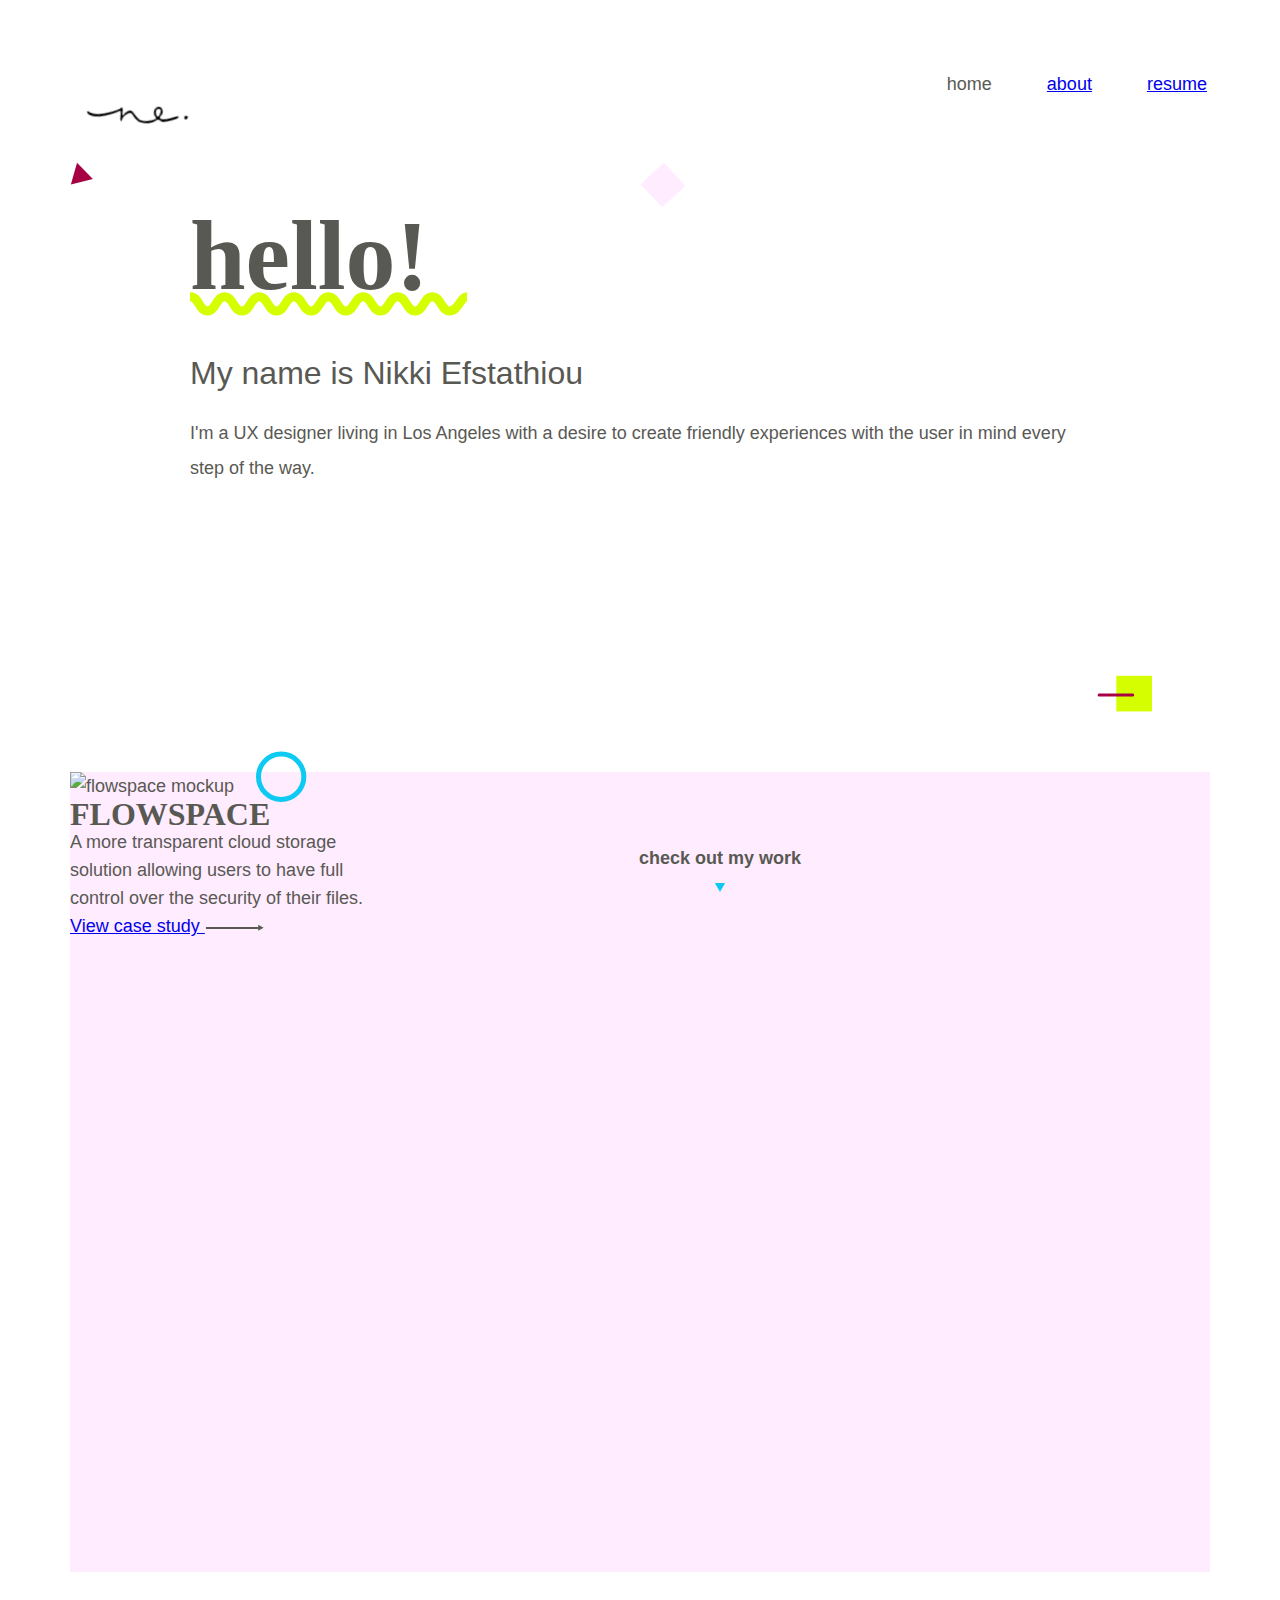
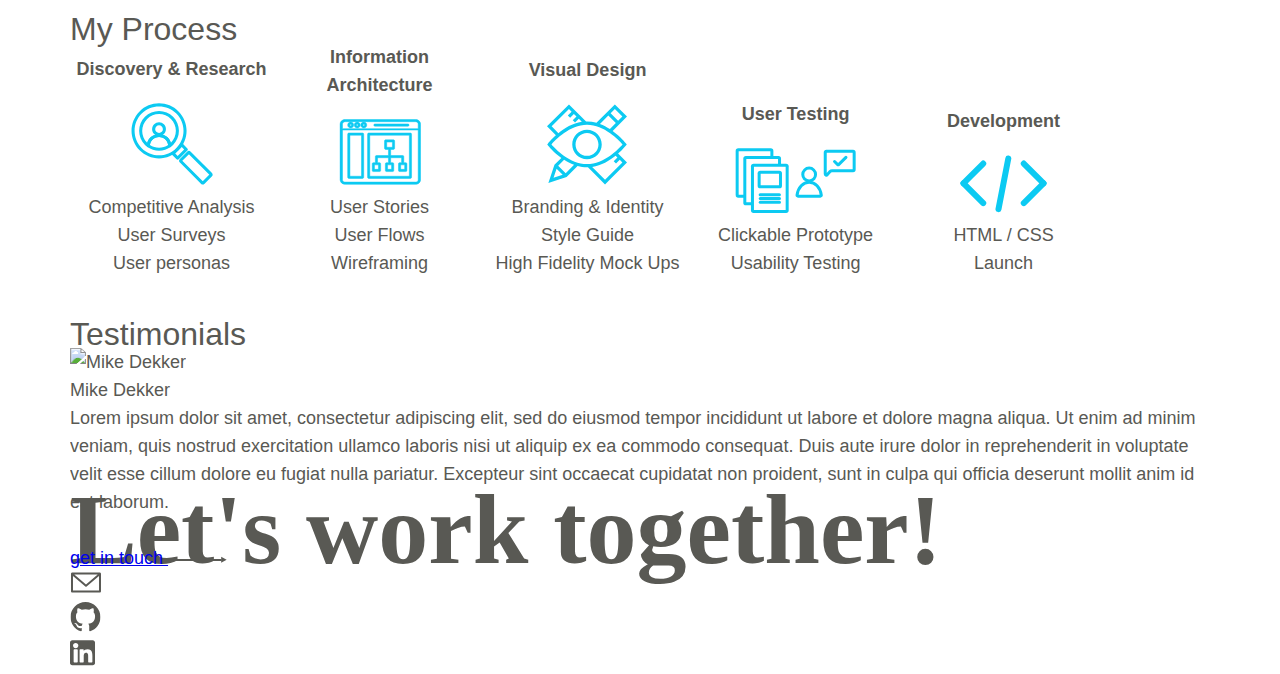
==== index.html @ c28fc0b6 "CSS 1" ====
<!DOCTYPE html>
<html lang="en">
  <head>
    <title>Nikki Efstathiou | Portfolio</title>
    <link rel="stylesheet" href="../CSS/reset.css">
    <link rel="stylesheet" href="../CSS/style.css">
  </head>
  <body>
    <!-- hero unit -->
    <div class="wrapper">
      <section class="hero">
        <header class="header">
          <a href="index.html" class="logo">
            <img src="../images/logosignature.svg" alt="logo">
          </a>
          <div class="container">
            <div class="navigation">
              <nav>
                <div class="nav-wrapper">
                  <ul>
                    <li><a href="index.html"></a><span class="buttonhighlight">home</span></li>
                    <li><a href="about.html">about</a></li>
                    <li><a href="resume.pdf">resume</a></li>
                    <li><a href="contact.html">contact</a></li>
                  </ul>
                </div>
              </nav>
            </div>
          </div>
          </header>
      <div class="circle">
          <img src="../images/circleshape.svg" alt="circle">
      </div>
          <div class="triangle">
            <img src="../images/triangleshape.svg" alt="triangle">
          </div>
          <div class="square">
            <img src="../images/squareline.svg" alt="square">
          </div>
          <div class="diamond">
            <img src="../images/diamond.svg" alt="diamond">
          </div>
      <div class="herotext">
        <h1>hello!</h1>
        <img class="squiggle" src="../images/squiggle.svg" alt="squiggle">
        <h2 class="name">My name is Nikki Efstathiou</h2>
        <p class="abouttext">I'm a UX designer living in Los Angeles with a desire to create friendly experiences with the user in mind every step of the way.</p>
      </div>
      <div class="downarrow">
        <p class="featuredworktext">check out my work</p>
      <img src="../images/bluearrow.svg" alt="downarrow">
    </div>
  </section>
  <!--Project 1-->
  <section class="flowspaceproject">
    <div class="flowspacemockup">
    <img src="../images/flowspacemockup.svg" alt="flowspace mockup">
  </div>
  <div class="projecttext">
  <h3>FLOWSPACE</h3>
  <div class="projectcontent">
    <p>A more transparent cloud storage solution allowing users to have full control over the security of their files.</p>
  </div>
    <div class="button">
    <a href="project1.html">View case study
      <img src="../images/sidearrow.svg" alt="buttonarrow">
    </a>
  </div>
</div>
</section>
<!--Process-->
<section id="process">
  <h2>My Process</h2>
  <div class="skill">
    <h4>Discovery & Research</h4>
    <img src="../images/research.svg" alt="Discovery & Research">
    <ul>
      <li>Competitive Analysis</li>
      <li>User Surveys</li>
      <li>User personas</li>
    </ul>
  </div>

  <div class="skill">
    <h4>Information Architecture</h4>
    <img src="../images/IA.svg" alt="Information Architecture">
    <ul>
      <li>User Stories</li>
      <li>User Flows</li>
      <li>Wireframing</li>
    </ul>
  </div>

  <div class="skill">
    <h4>Visual Design</h4>
    <img src="../images/visualdesign.svg" alt="Visual Design">
    <ul>
      <li>Branding & Identity</li>
      <li>Style Guide</li>
      <li>High Fidelity Mock Ups</li>
    </ul>
  </div>

  <div class="skill">
    <h4>User Testing</h4>
    <img src="../images/testing.svg" alt="User testing">
    <ul>
      <li>Clickable Prototype</li>
      <li>Usability Testing</li>
    </ul>
  </div>

  <div class="skill">
    <h4>Development</h4>
    <img src="../images/development.svg" alt="Development">
    <ul>
      <li>HTML / CSS</li>
      <li>Launch</li>
    </ul>
  </div>
</section>
<!--Testimonials-->
<section class="testimonials">
  <h2>Testimonials</h2>
  <div>
    <img src="../images/fillerphoto.svg" alt="Mike Dekker">
    <p class="testimonialname">Mike Dekker</p>
  </div>
  <p>Lorem ipsum dolor sit amet, consectetur adipiscing elit, sed do eiusmod tempor incididunt ut labore et dolore magna aliqua. Ut enim ad minim veniam, quis nostrud exercitation ullamco laboris nisi ut aliquip ex ea commodo consequat. Duis aute irure dolor in reprehenderit in voluptate velit esse cillum dolore eu fugiat nulla pariatur. Excepteur sint occaecat cupidatat non proident, sunt in culpa qui officia deserunt mollit anim id est laborum.<p>
  </section>


<!--Footer-->
<footer>
  <h1>Let's work together!</h1>
  <div class="contactbutton">
  <a href="contact.html">get in touch
    <img src="../images/sidearrow.svg" alt="buttonarrow">
  </a>
</div>
      <ul>
        <li> <a href="mailto:naefstathiou@gmail.com"><img src="../images/mail.svg" alt="email"></a></li>
        <li> <a href="https://github.com/nikkefstath"><img src="../images/github.svg" alt="github"></a></li>
        <li> <a href="www.linkedin.com/in/nikkiefstathiou"><img src="../images/linkedin.svg" alt=linkedin></a></li>
      </ul>
</footer>
</div>
  </body>
</html>
---- CSS/style.css ----
html, body { height: 100%; }
body {
  overflow-x:hidden;

}

body{
  font-family: 'roboto', Arial, Helvetica, sans-serif;
  font-size: 18px;
  color: #595954;
  line-height: 28px;
}

.wrapper{
  margin: 70px;
  overflow-x:hidden
}

.container {
  display: inline-block;
  float: right;
}

.circle {
   left: 20%;
   bottom: 10%;
   position: absolute;
 }

.triangle {
   position: absolute;
}

.square {
   position: absolute;
   right: 10%;
   bottom: 20%;
}

.diamond {
   position: absolute;
   left: 50%;
}

.navigation {
  float: right;
  padding-right: 50px;
}

.nav-wrapper ul li {
  display: inline-block;
  padding-left: 50px;
}

.hero {
  display: inline-block;
}

.hero {
  width: 1300px;
  height: 702.29px;
}

.squiggle {
  display: block;
  padding-top: 22px;

}
h1 {
  font-family: Raleway;
  font-size: 100px;
  font-weight: bolder;
}

h2, .name {
  padding-top: 43px;
  font-size: 32px;
  font-weight: 500px;
  text-align:left;
}

.herotext {
  position: absolute;
  margin-left: 120px;
  margin-top: 80px;
  margin-right: 290px;
  margin-bottom: 134px;
}

.abouttext {
  position: absolute;
  width: 900px;
  padding-top: 29px;
  line-height: 194%;
}

.featuredworktext, .downarrow {
  text-align: center;
  font-weight: bold;
}

.downarrow {
  position: absolute;
  bottom: 0%;
  width: 1300px;
}
/** Project 1 **/

.flowspaceproject {
  background-color: #FFECFF;
  width: 1320px;
  height: 800px;
  display: inline-block;
}

.flowspacemockup img {
  width: 725px;
}

h3 {
    font-family: raleway;
    font-weight: bold;
    font-size: 32px;
}

.projecttext {
  width: 315px;
  position: absolute;
}

/** PROCESS **/

#process .skill {
    text-align: center;
    width: 203px;
    display: inline-block;
}


h4 {
    font-size: 18px;
    font-weight: bold;
    padding-bottom: 20px;
}
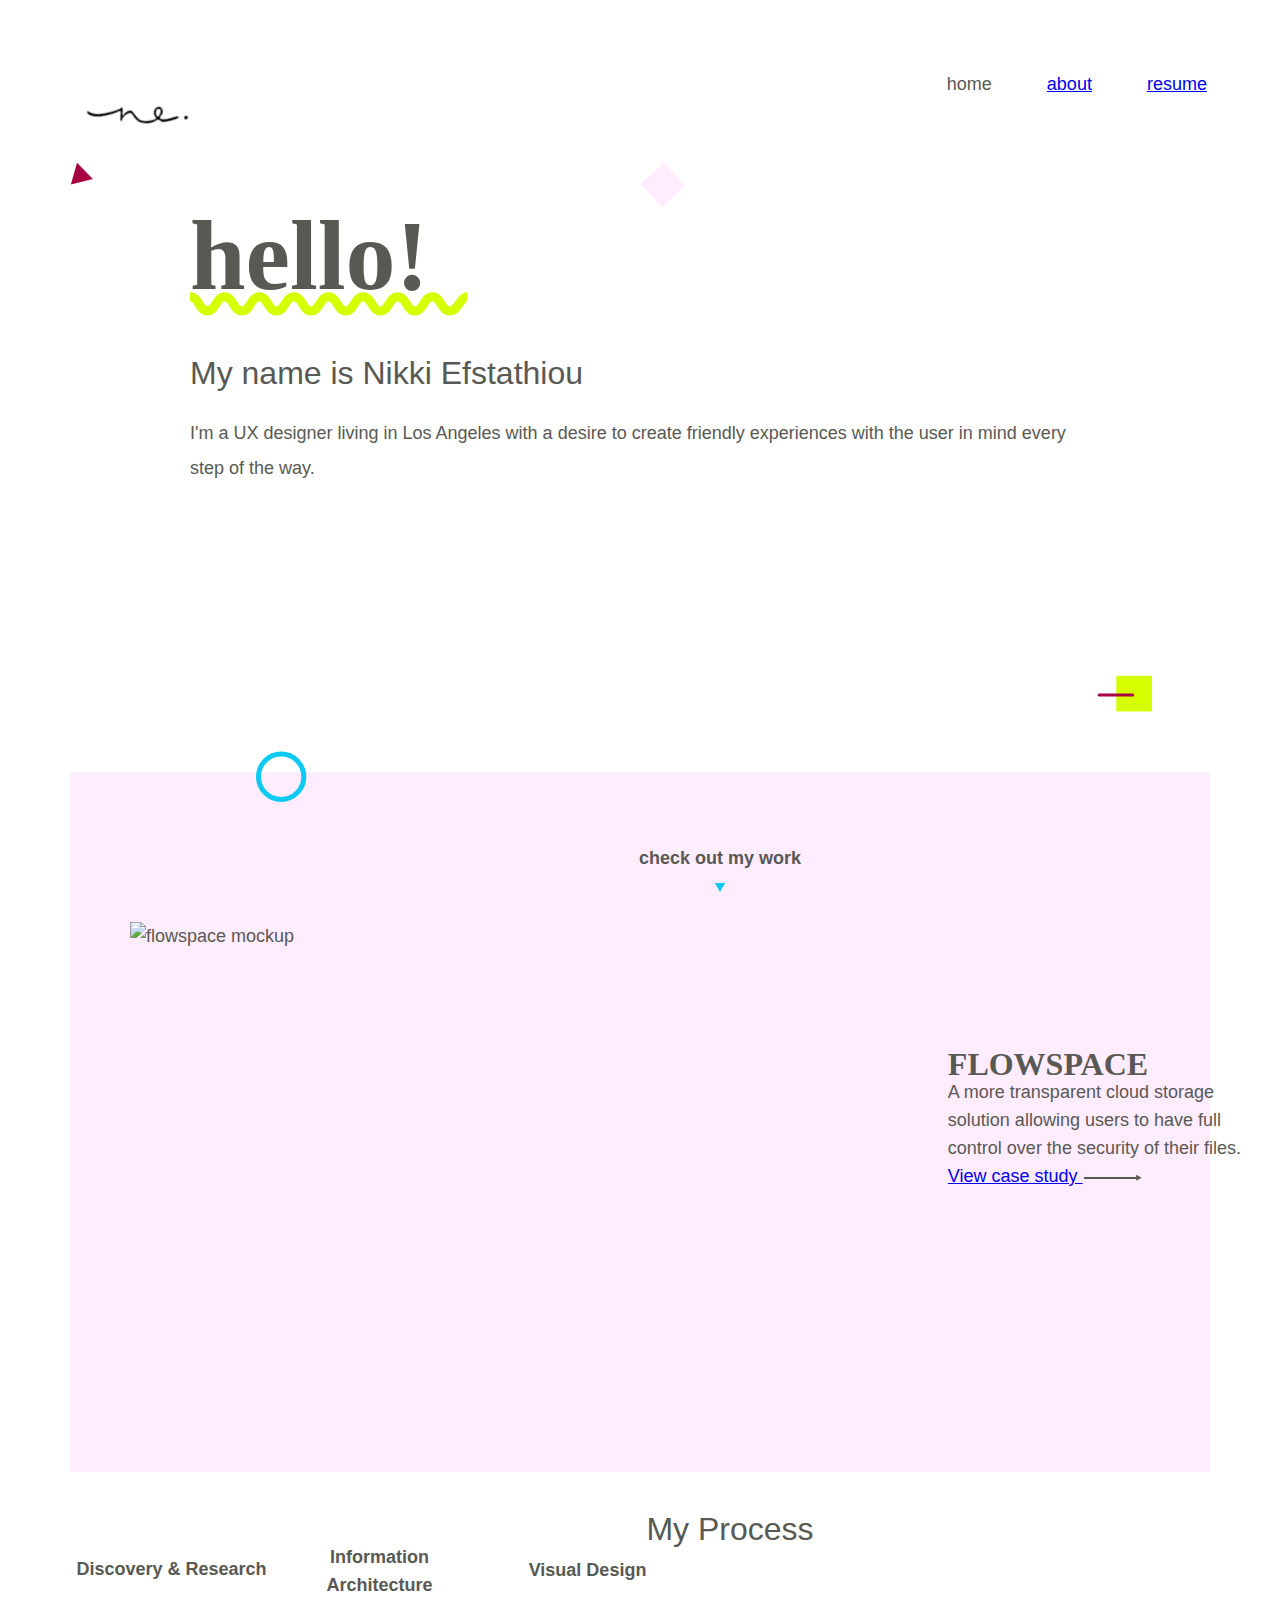
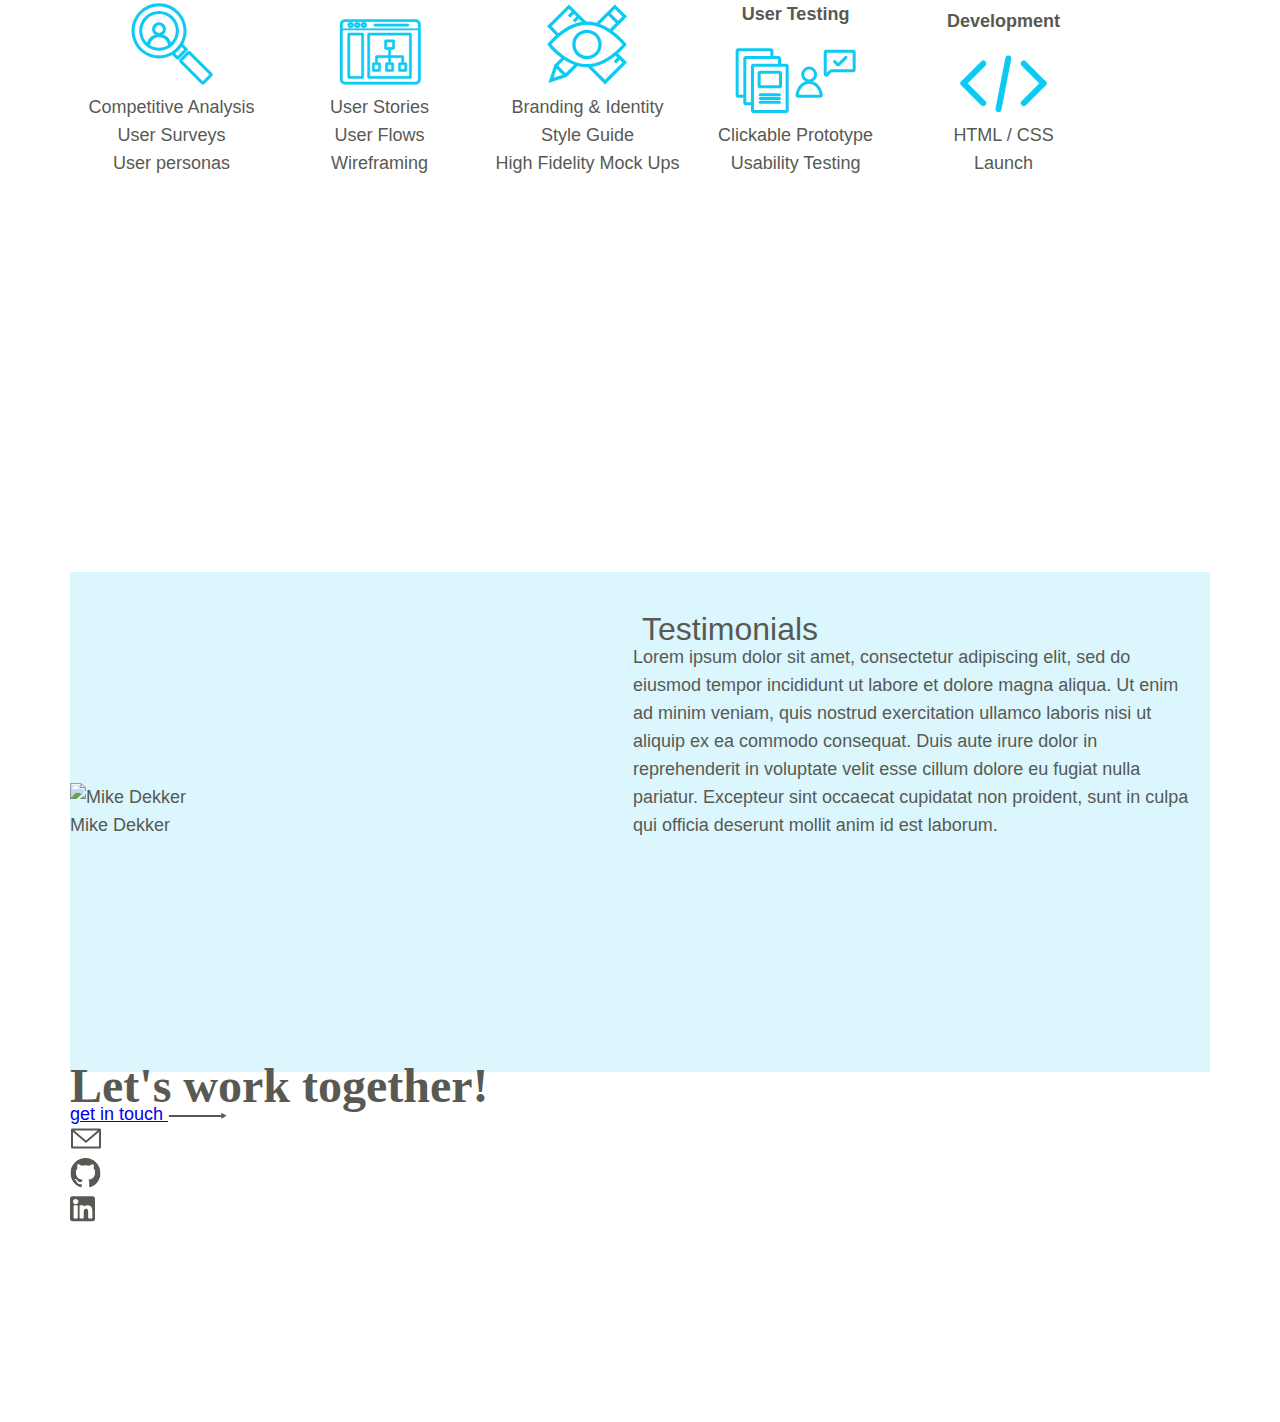
==== commit 4a74366f: "updated CSS" ====
--- a/index.html
+++ b/index.html
@@ -73,7 +73,9 @@
   <h2>My Process</h2>
   <div class="skill">
     <h4>Discovery & Research</h4>
+    <div class="image">
     <img src="../images/research.svg" alt="Discovery & Research">
+  </div>
     <ul>
       <li>Competitive Analysis</li>
       <li>User Surveys</li>
@@ -83,7 +85,9 @@
 
   <div class="skill">
     <h4>Information Architecture</h4>
+    <div class="image">
     <img src="../images/IA.svg" alt="Information Architecture">
+  </div>
     <ul>
       <li>User Stories</li>
       <li>User Flows</li>
@@ -93,7 +97,9 @@
 
   <div class="skill">
     <h4>Visual Design</h4>
-    <img src="../images/visualdesign.svg" alt="Visual Design">
+      <div class="image">
+        <img src="../images/visualdesign.svg" alt="Visual Design">
+      </div>
     <ul>
       <li>Branding & Identity</li>
       <li>Style Guide</li>
@@ -103,7 +109,9 @@
 
   <div class="skill">
     <h4>User Testing</h4>
+    <div class="image">
     <img src="../images/testing.svg" alt="User testing">
+  </div>
     <ul>
       <li>Clickable Prototype</li>
       <li>Usability Testing</li>
@@ -112,7 +120,9 @@
 
   <div class="skill">
     <h4>Development</h4>
+    <div class="image">
     <img src="../images/development.svg" alt="Development">
+  </div>
     <ul>
       <li>HTML / CSS</li>
       <li>Launch</li>
@@ -122,7 +132,7 @@
 <!--Testimonials-->
 <section class="testimonials">
   <h2>Testimonials</h2>
-  <div>
+  <div class= "phototestimonial">
     <img src="../images/fillerphoto.svg" alt="Mike Dekker">
     <p class="testimonialname">Mike Dekker</p>
   </div>
@@ -132,7 +142,7 @@
 
 <!--Footer-->
 <footer>
-  <h1>Let's work together!</h1>
+  <h1 class="footertext">Let's work together!</h1>
   <div class="contactbutton">
   <a href="contact.html">get in touch
     <img src="../images/sidearrow.svg" alt="buttonarrow">
--- a/CSS/style.css
+++ b/CSS/style.css
@@ -80,6 +80,10 @@
   text-align:left;
 }
 
+h2 {
+  text-align: center;
+}
+
 .herotext {
   position: absolute;
   margin-left: 120px;
@@ -110,13 +114,30 @@
 .flowspaceproject {
   background-color: #FFECFF;
   width: 1320px;
-  height: 800px;
+  height: 700px;
+}
+
+.flowspacemockup {
   display: inline-block;
 }
 
 .flowspacemockup img {
   width: 725px;
-}
+  padding-top: 150px;
+  padding-left: 60px;
+  display: inline-block;
+}
+
+.projecttext {
+  display: inline-block;
+  width: 315px;
+  position: absolute;
+  height: 194.06px;
+  left: 947.83px;
+  top: 1050.02px;
+
+}
+
 
 h3 {
     font-family: raleway;
@@ -124,22 +145,67 @@
     font-size: 32px;
 }
 
-.projecttext {
-  width: 315px;
-  position: absolute;
-}
 
 /** PROCESS **/
+
+#process {
+  width: 1320px;
+  height: 700px;
+}
 
 #process .skill {
     text-align: center;
-    width: 203px;
-    display: inline-block;
-}
-
-
-h4 {
+
+}
+
+.skill {
+  position: relative;
+  width: 203px;
+  height: 246.76px;
+  display: inline-block;
+}
+
+img .skill {
+  display: inline-block;
+}
+
+.skill h4 {
     font-size: 18px;
     font-weight: bold;
     padding-bottom: 20px;
 }
+
+.image {
+  align-content: center;
+}
+
+/** TESTIMONIALS **/
+
+.testimonials {
+  background-color: rgba(12, 202, 242, 0.15);
+  width: 1320px;
+  height: 500px;
+  display: inline-block;
+}
+
+.testimonials img {
+   display: block;
+}
+
+.phototestimonial {
+  display: inline-block;
+}
+
+ .testimonials p {
+  width: 558px;
+  display: inline-block;
+}
+
+/** Footer **/
+footer {
+  height: 350px;
+}
+
+.footertext {
+  font-size: 48px;
+}
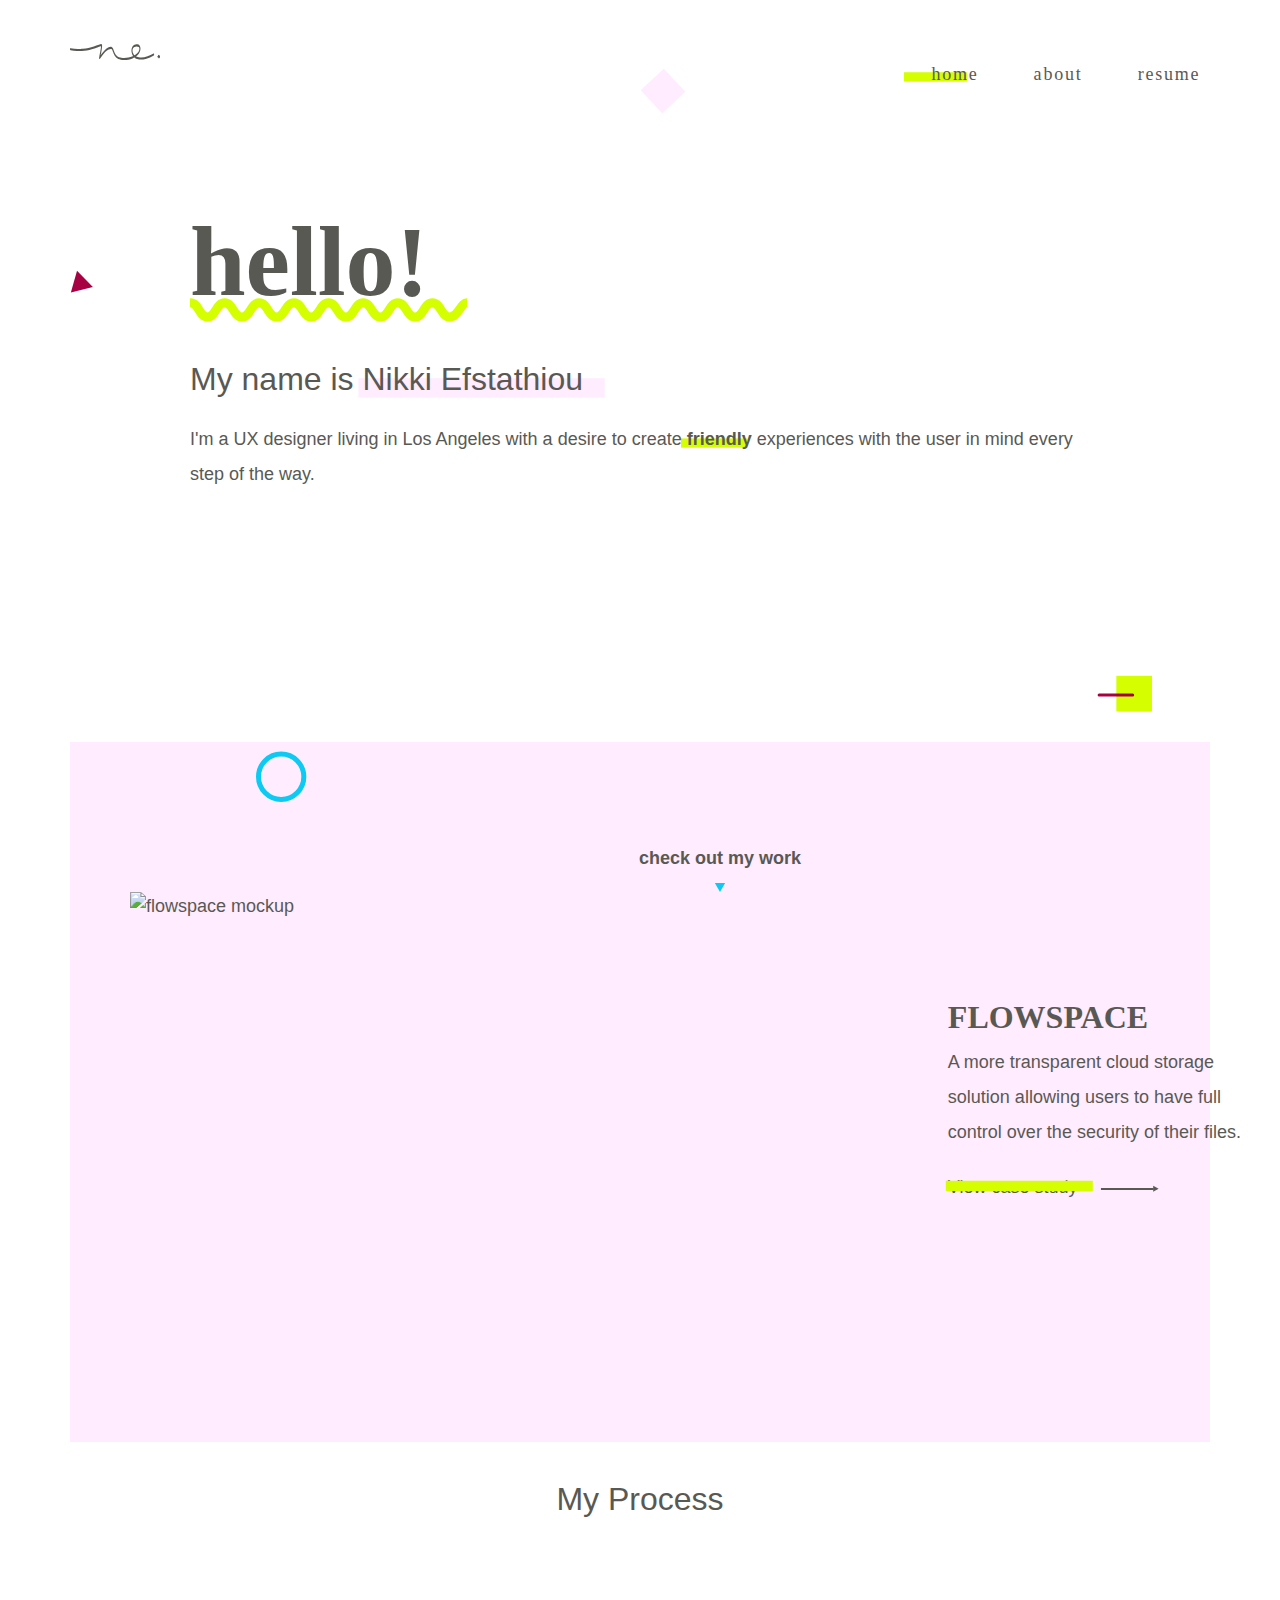
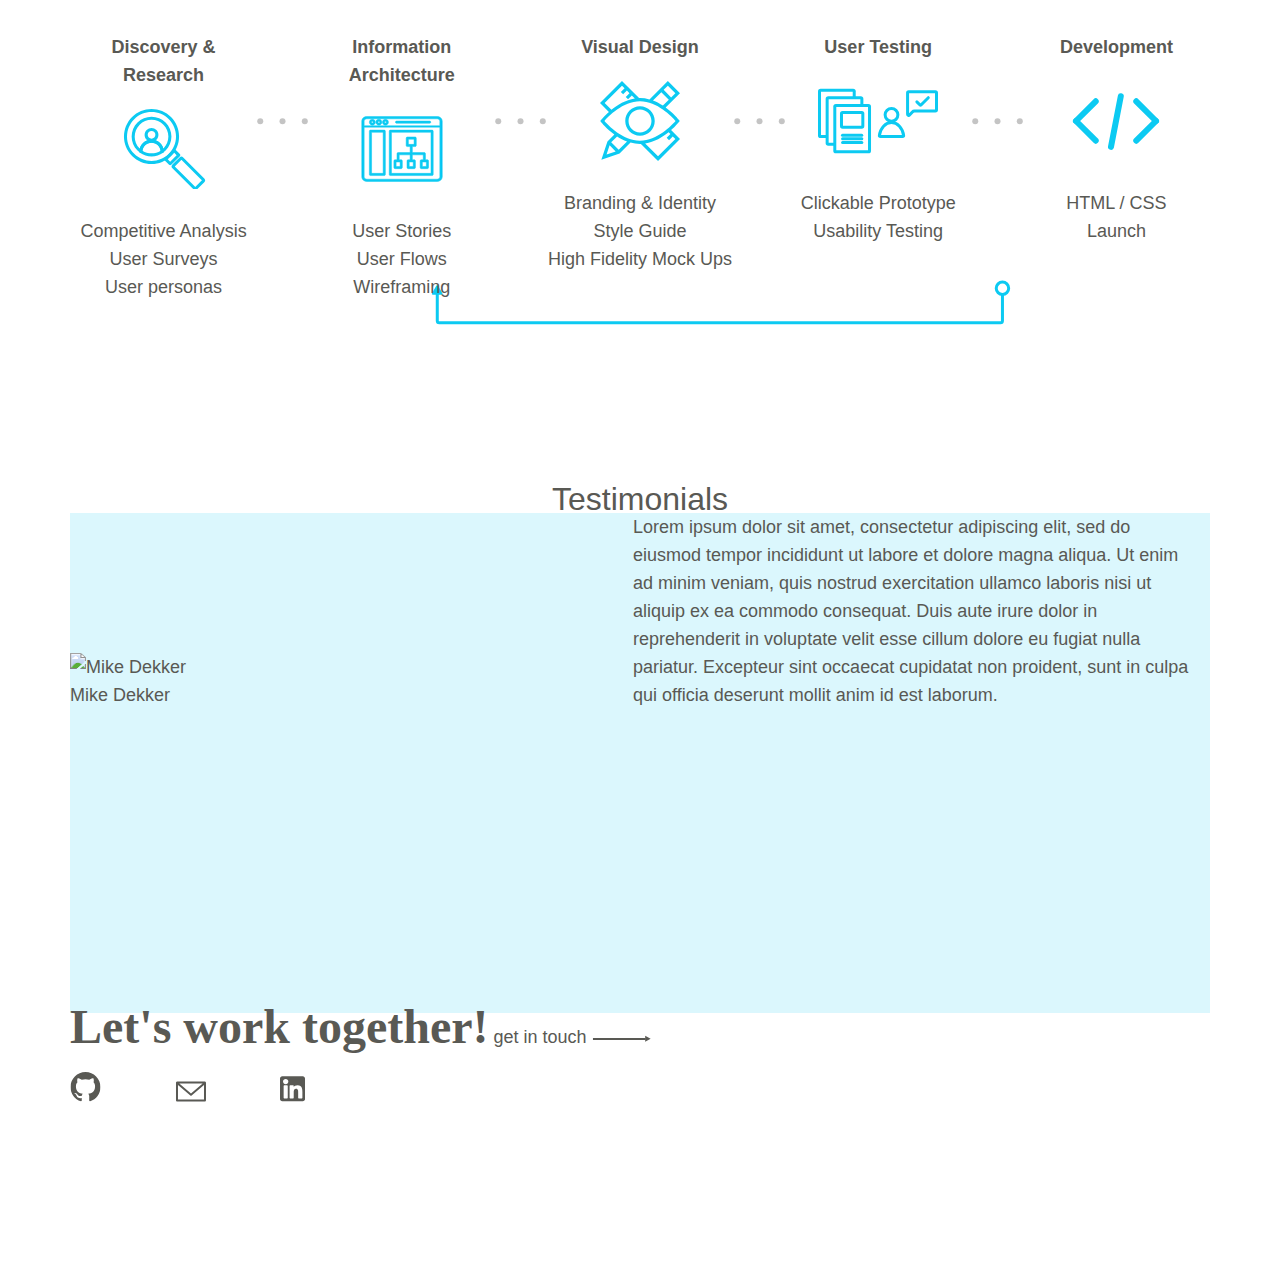
==== commit d6ff34b6: "css update" ====
--- a/index.html
+++ b/index.html
@@ -18,7 +18,7 @@
               <nav>
                 <div class="nav-wrapper">
                   <ul>
-                    <li><a href="index.html"></a><span class="buttonhighlight">home</span></li>
+                    <li><a href="index.html"></a><img class="homehighlight" src="../images/homegreen.svg">home</li>
                     <li><a href="about.html">about</a></li>
                     <li><a href="resume.pdf">resume</a></li>
                     <li><a href="contact.html">contact</a></li>
@@ -43,8 +43,12 @@
       <div class="herotext">
         <h1>hello!</h1>
         <img class="squiggle" src="../images/squiggle.svg" alt="squiggle">
-        <h2 class="name">My name is Nikki Efstathiou</h2>
-        <p class="abouttext">I'm a UX designer living in Los Angeles with a desire to create friendly experiences with the user in mind every step of the way.</p>
+        <h2 class="name">My name is Nikki Efstathiou
+          <img class="nikkihighlight" src="../images/nikkihighlight.svg">
+        </h2>
+        <p class="abouttext">I'm a UX designer living in Los Angeles with a desire to create <span class="friendly">friendly</span> experiences with the user in mind every step of the way.
+          <img class="friendlyhighlight" src="../images/friendlyhighlight.svg">
+        </p>
       </div>
       <div class="downarrow">
         <p class="featuredworktext">check out my work</p>
@@ -63,14 +67,18 @@
   </div>
     <div class="button">
     <a href="project1.html">View case study
+      <img class="buttonhighlight" src="../images/buttonhighlight.svg">
+    <div class="buttonarrow">
       <img src="../images/sidearrow.svg" alt="buttonarrow">
     </a>
+  </div>
   </div>
 </div>
 </section>
 <!--Process-->
 <section id="process">
   <h2>My Process</h2>
+  <div class="processcontainer">
   <div class="skill">
     <h4>Discovery & Research</h4>
     <div class="image">
@@ -82,7 +90,7 @@
       <li>User personas</li>
     </ul>
   </div>
-
+ <img class ="dots" src="../images/dots.svg">
   <div class="skill">
     <h4>Information Architecture</h4>
     <div class="image">
@@ -94,7 +102,7 @@
       <li>Wireframing</li>
     </ul>
   </div>
-
+ <img class ="dots" src="../images/dots.svg">
   <div class="skill">
     <h4>Visual Design</h4>
       <div class="image">
@@ -106,7 +114,7 @@
       <li>High Fidelity Mock Ups</li>
     </ul>
   </div>
-
+ <img class= "dots" src="../images/dots.svg">
   <div class="skill">
     <h4>User Testing</h4>
     <div class="image">
@@ -117,7 +125,7 @@
       <li>Usability Testing</li>
     </ul>
   </div>
-
+ <img class ="dots" src="../images/dots.svg">
   <div class="skill">
     <h4>Development</h4>
     <div class="image">
@@ -128,10 +136,12 @@
       <li>Launch</li>
     </ul>
   </div>
+</div>
+  <img class="processarrow" src="../images/processarrow.svg">
 </section>
 <!--Testimonials-->
+  <h2>Testimonials</h2>
 <section class="testimonials">
-  <h2>Testimonials</h2>
   <div class= "phototestimonial">
     <img src="../images/fillerphoto.svg" alt="Mike Dekker">
     <p class="testimonialname">Mike Dekker</p>
@@ -142,17 +152,21 @@
 
 <!--Footer-->
 <footer>
+  <div class="contacttext">
   <h1 class="footertext">Let's work together!</h1>
   <div class="contactbutton">
   <a href="contact.html">get in touch
     <img src="../images/sidearrow.svg" alt="buttonarrow">
   </a>
 </div>
+</div>
+<div class="contacticons">
       <ul>
+        <li> <a href="https://github.com/nikkefstath"><img src="../images/github.svg" alt="github"></a></li>
         <li> <a href="mailto:naefstathiou@gmail.com"><img src="../images/mail.svg" alt="email"></a></li>
-        <li> <a href="https://github.com/nikkefstath"><img src="../images/github.svg" alt="github"></a></li>
         <li> <a href="www.linkedin.com/in/nikkiefstathiou"><img src="../images/linkedin.svg" alt=linkedin></a></li>
       </ul>
+    </div>
 </footer>
 </div>
   </body>
--- a/CSS/style.css
+++ b/CSS/style.css
@@ -13,8 +13,34 @@
 }
 
 .wrapper{
-  margin: 70px;
-  overflow-x:hidden
+  margin-left: 70px;
+  margin-right: 70px;
+  margin-top: 40px;
+  overflow-x:hidden;
+}
+
+
+.homehighlight {
+  z-index: -1;
+  position: absolute;
+  left: 904px;
+  top: 72px;
+
+}
+
+nav ul li a {
+  text-decoration: none;
+  color: #595954;
+}
+
+.nav-wrapper ul li {
+  font-size: 18px;
+  letter-spacing: 10%;
+  font-family: Roboto;
+  font-style: normal;
+  font-weight: 400;
+  letter-spacing: 0.1em;
+  text-decoration: none;
 }
 
 .container {
@@ -30,6 +56,7 @@
 
 .triangle {
    position: absolute;
+   top: 30%;
 }
 
 .square {
@@ -55,18 +82,16 @@
 
 .hero {
   display: inline-block;
-}
-
-.hero {
   width: 1300px;
   height: 702.29px;
 }
+
 
 .squiggle {
   display: block;
   padding-top: 22px;
-
-}
+}
+
 h1 {
   font-family: Raleway;
   font-size: 100px;
@@ -84,10 +109,18 @@
   text-align: center;
 }
 
+h2 .nikkihighlight {
+  z-index: -1;
+  position: absolute;
+  left: 168px;
+  top: 130px;
+
+}
+
 .herotext {
   position: absolute;
   margin-left: 120px;
-  margin-top: 80px;
+  margin-top: 180px;
   margin-right: 290px;
   margin-bottom: 134px;
 }
@@ -97,6 +130,17 @@
   width: 900px;
   padding-top: 29px;
   line-height: 194%;
+}
+
+.friendly {
+  font-weight: bold;
+}
+
+.friendlyhighlight {
+  z-index: -1;
+  position: absolute;
+  left: 491px;
+  top: 45px;
 }
 
 .featuredworktext, .downarrow {
@@ -134,35 +178,63 @@
   position: absolute;
   height: 194.06px;
   left: 947.83px;
-  top: 1050.02px;
-
+  top: 1000.02px;
+  line-height: 194%;
 }
 
 
 h3 {
+    padding-bottom: 10px;
     font-family: raleway;
     font-weight: bold;
     font-size: 32px;
 }
 
+ a, .button {
+  color: #595954;
+  padding-top: 20px;
+  text-decoration: none;
+}
+
+.button {
+  z-index: 2;
+}
+
+.buttonarrow {
+  display: inline;
+  position: relative;
+  padding: 17px;
+}
+
+.buttonhighlight {
+  z-index: 0;
+  position: absolute;
+  right: 54%;
+  top: 93%;
+
+}
 
 /** PROCESS **/
 
 #process {
-  width: 1320px;
-  height: 700px;
+  width: 100%;
+  height: 600px;
 }
 
 #process .skill {
+    padding-top: 120px;
     text-align: center;
-
+}
+
+.processcontainer {
+  display: flex;
 }
 
 .skill {
   position: relative;
   width: 203px;
   height: 246.76px;
-  display: inline-block;
+  flex: 1;
 }
 
 img .skill {
@@ -179,6 +251,20 @@
   align-content: center;
 }
 
+ul  {
+  padding-top: 20px;
+  display: inline-block;
+}
+
+.dots {
+  display: inline-block;
+  padding-top: 50px;
+}
+
+.processarrow {
+  padding-left: 360px;
+}
+
 /** TESTIMONIALS **/
 
 .testimonials {
@@ -203,9 +289,29 @@
 
 /** Footer **/
 footer {
-  height: 350px;
+  height: 250px;
+  display: inline-block;
 }
 
 .footertext {
   font-size: 48px;
 }
+
+.contactbuttons, ul {
+  margin: auto;
+}
+
+.footertext {
+  display: inline-block;
+}
+
+
+.contactbutton {
+  display: inline-block;
+}
+
+footer li {
+    display: inline-block;
+    width: 100px;
+    margin: auto;
+}
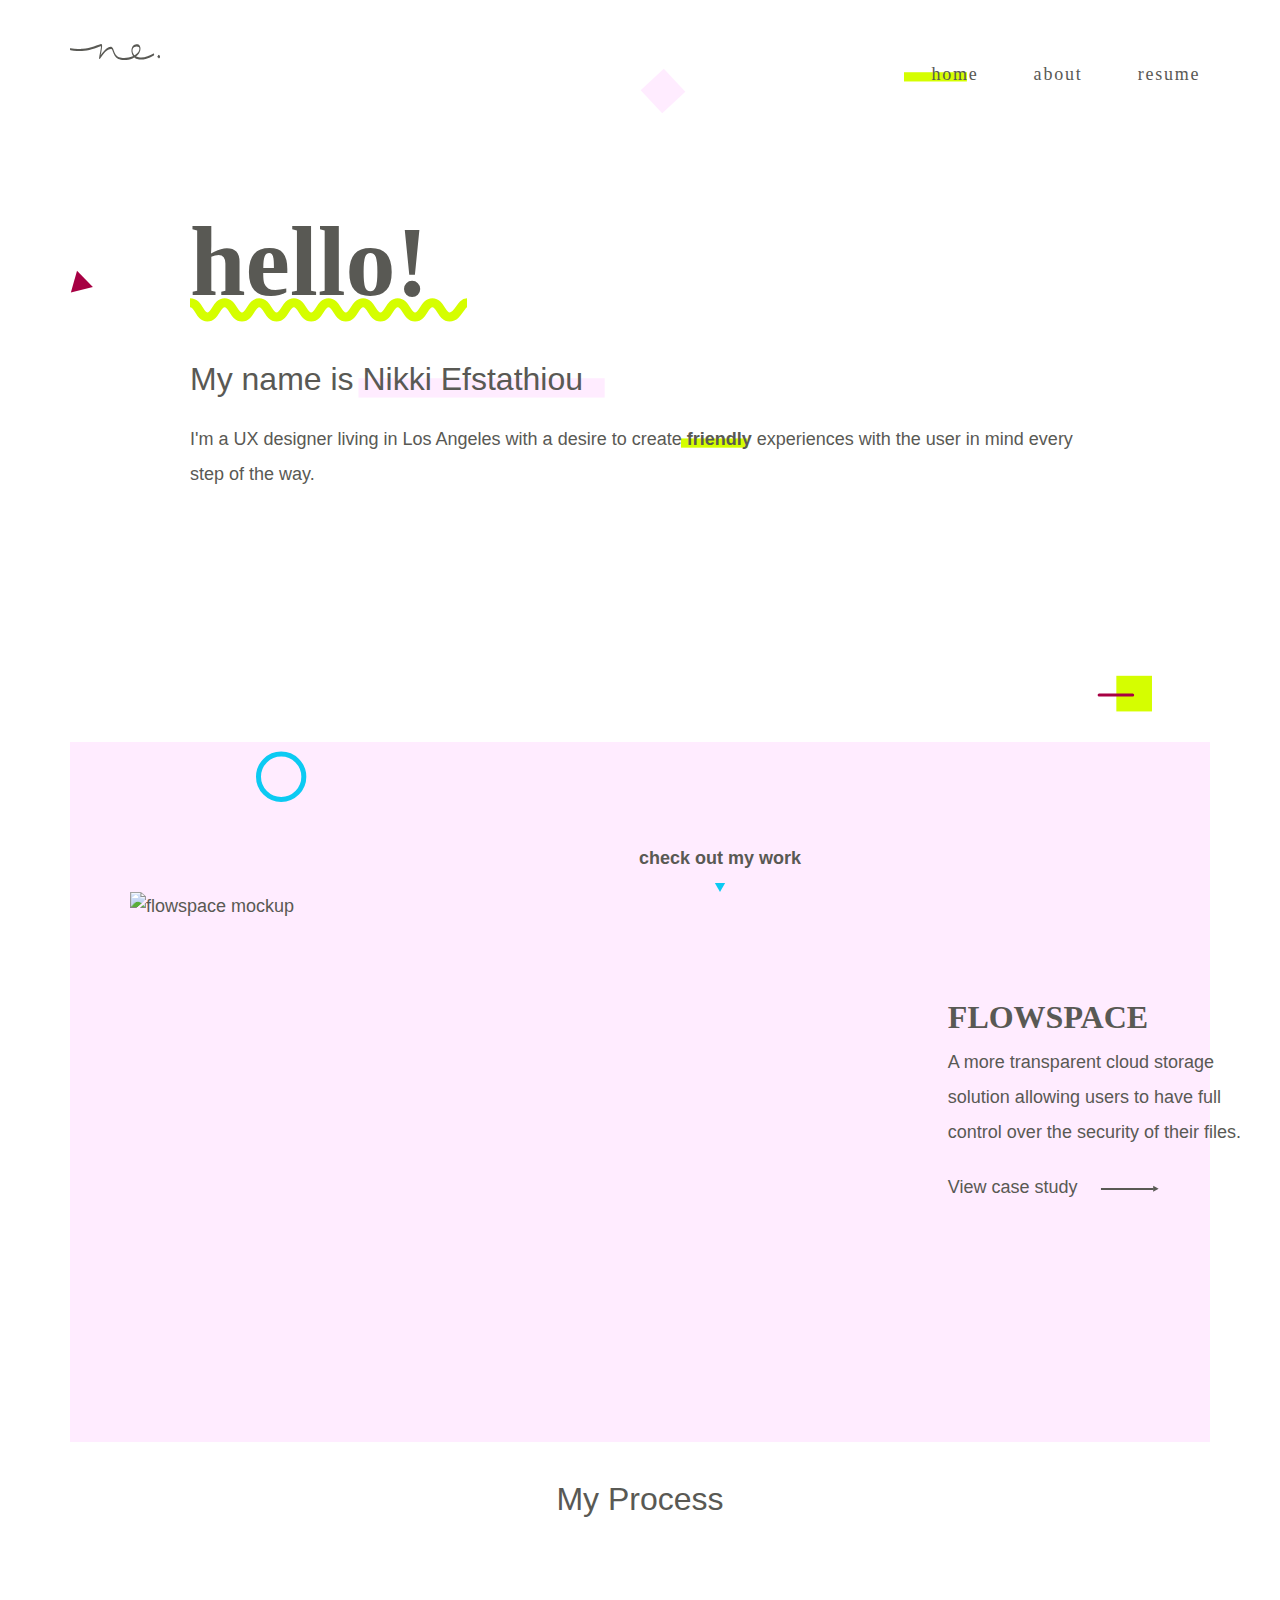
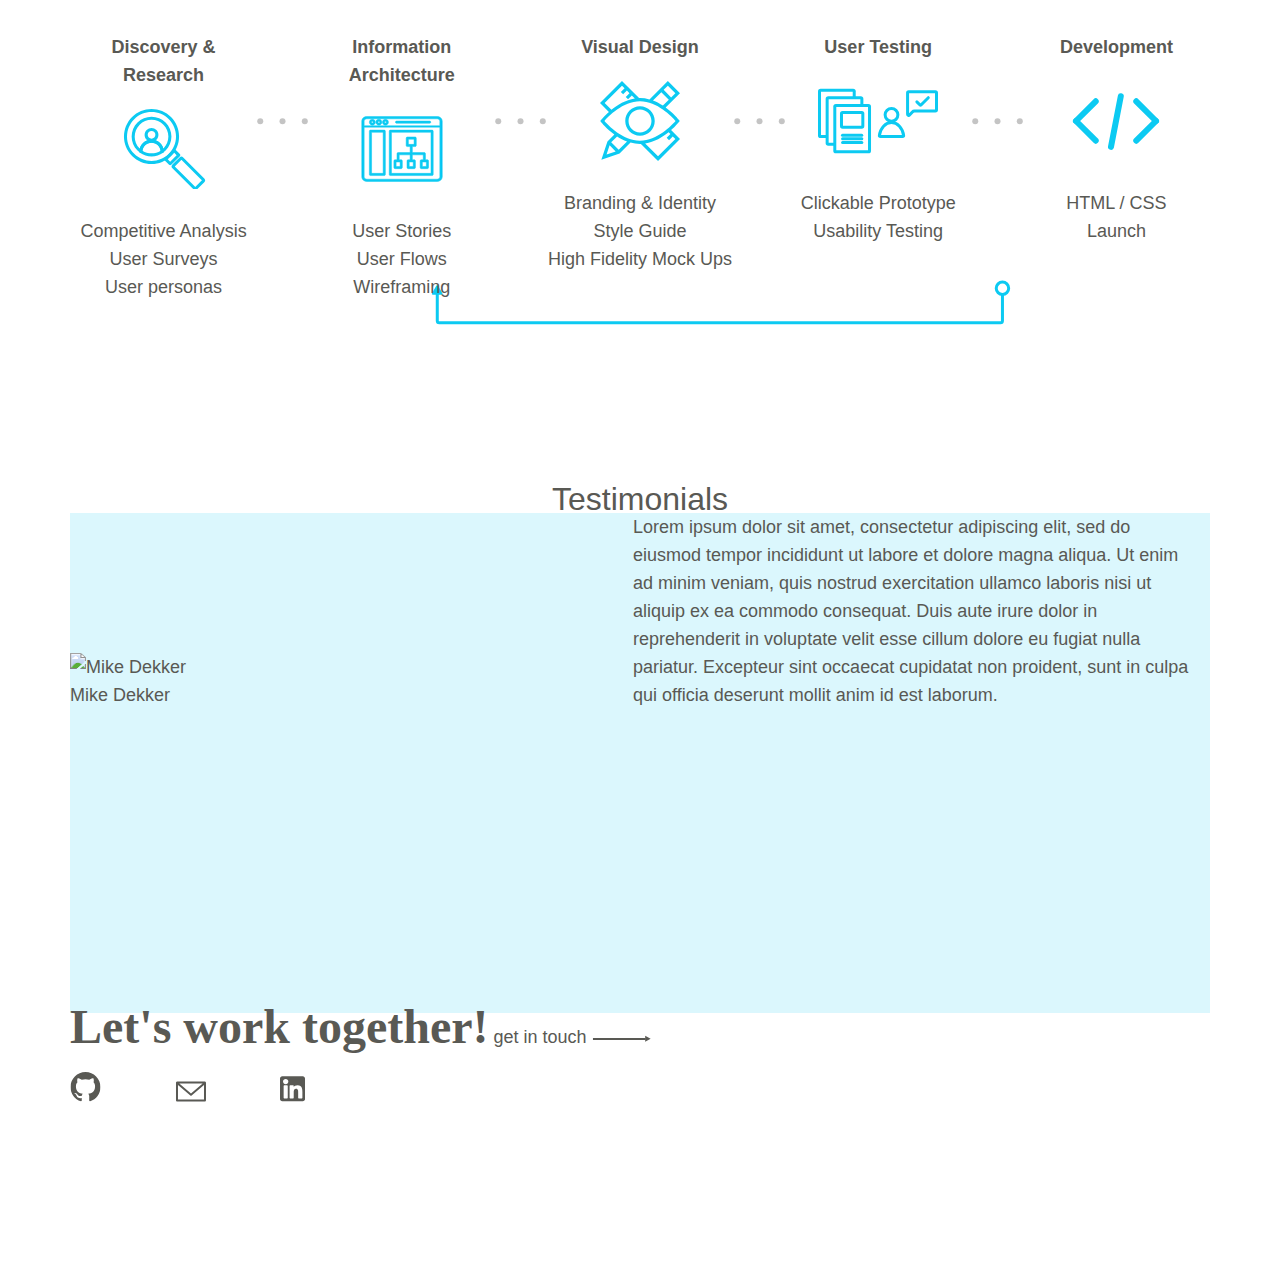
==== commit 21d4df31: "update 3" ====
--- a/index.html
+++ b/index.html
@@ -2,8 +2,8 @@
 <html lang="en">
   <head>
     <title>Nikki Efstathiou | Portfolio</title>
-    <link rel="stylesheet" href="../CSS/reset.css">
-    <link rel="stylesheet" href="../CSS/style.css">
+    <link rel="stylesheet" href="CSS/reset.css">
+    <link rel="stylesheet" href="CSS/style.css">
   </head>
   <body>
     <!-- hero unit -->
--- a/CSS/style.css
+++ b/CSS/style.css
@@ -196,9 +196,6 @@
   text-decoration: none;
 }
 
-.button {
-  z-index: 2;
-}
 
 .buttonarrow {
   display: inline;
@@ -207,7 +204,7 @@
 }
 
 .buttonhighlight {
-  z-index: 0;
+  z-index: -1;
   position: absolute;
   right: 54%;
   top: 93%;
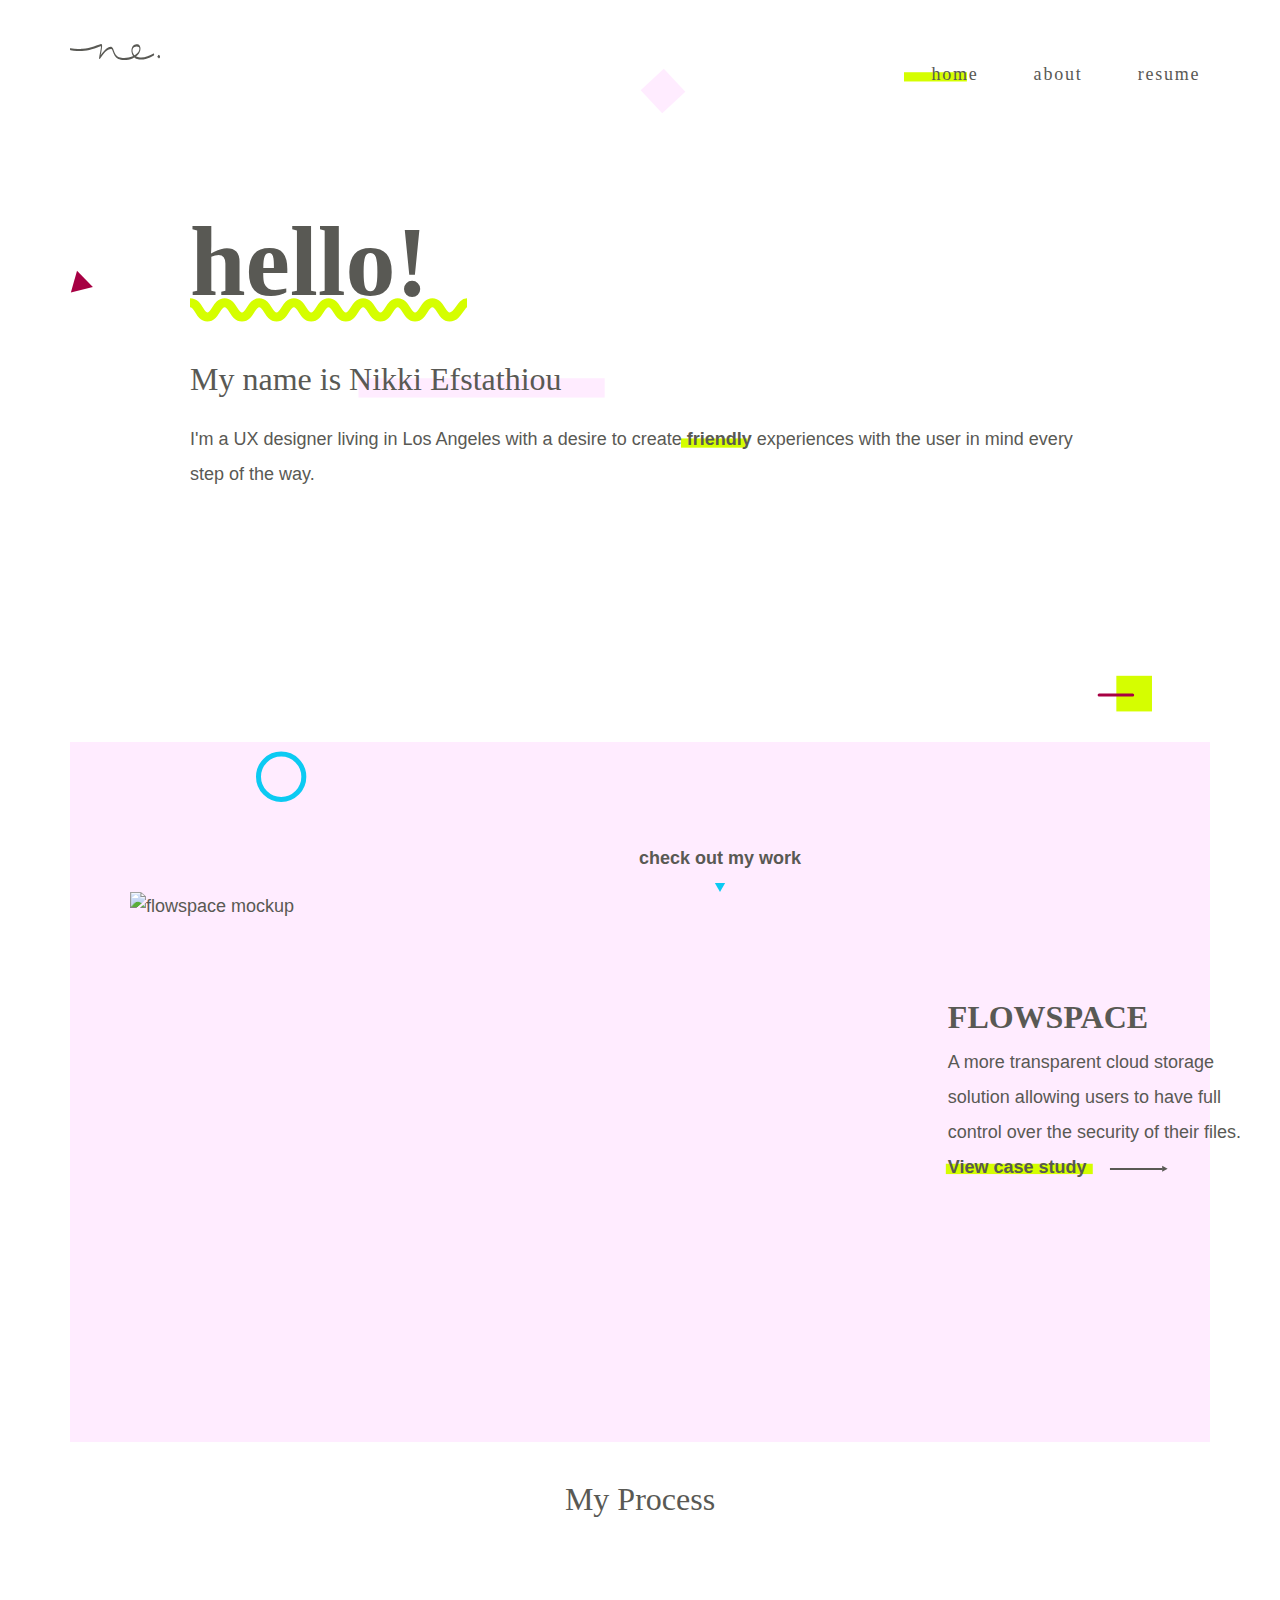
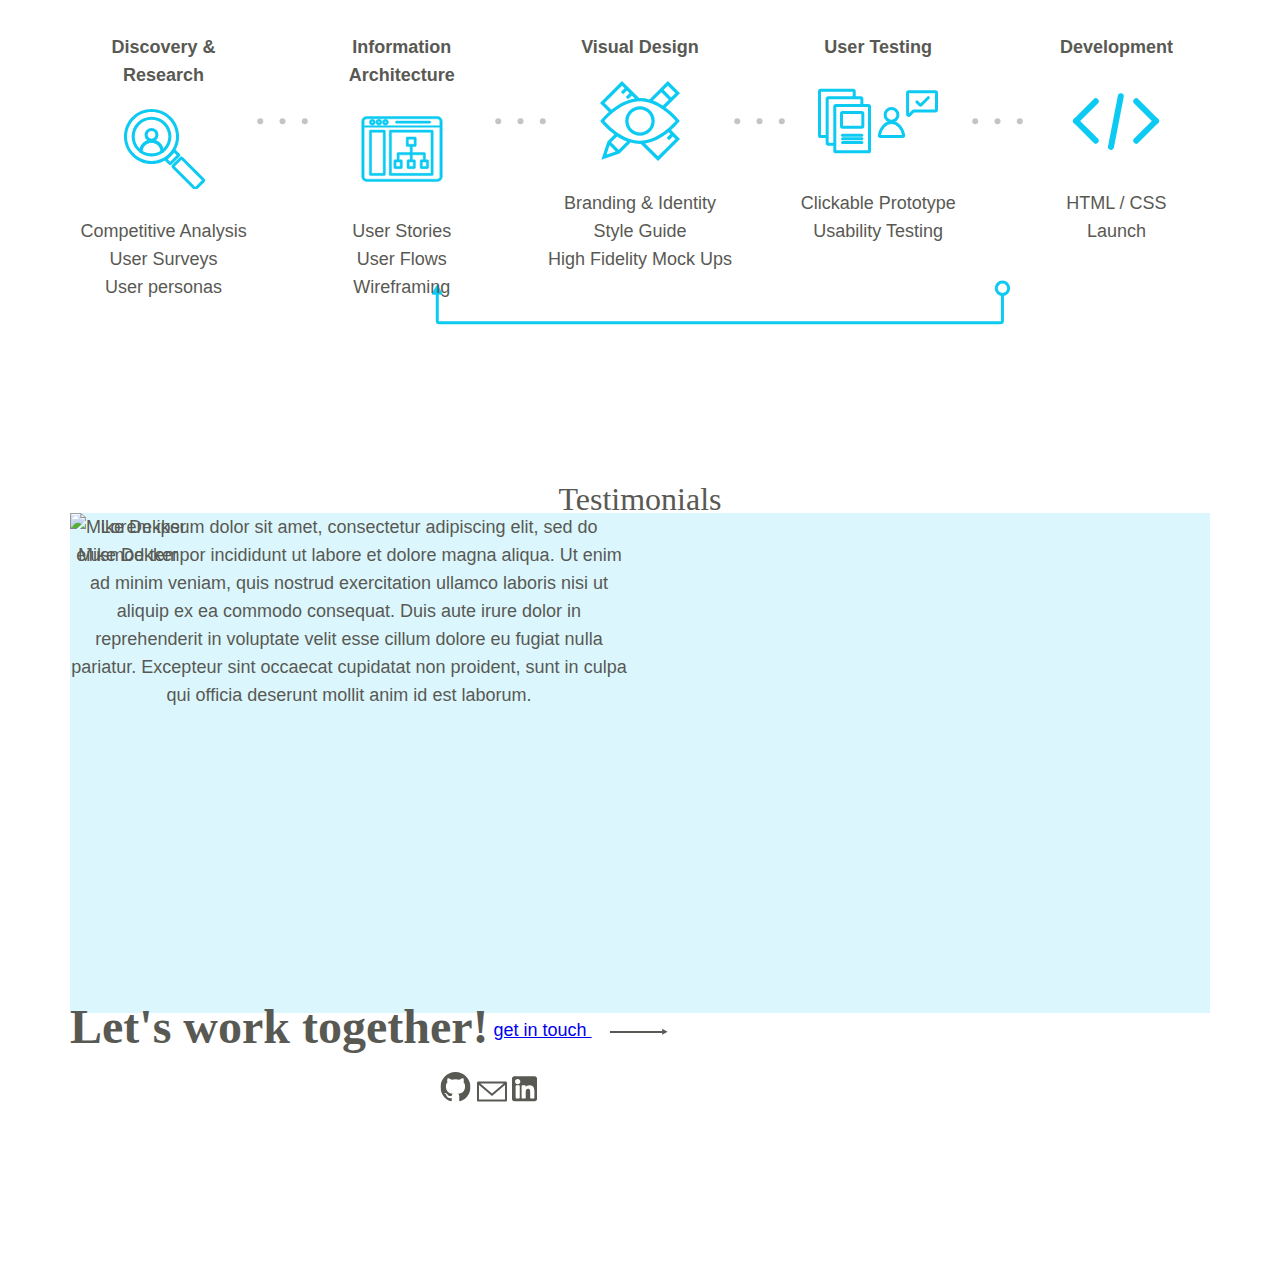
==== commit 0fe74105: "case study update" ====
--- a/index.html
+++ b/index.html
@@ -2,8 +2,8 @@
 <html lang="en">
   <head>
     <title>Nikki Efstathiou | Portfolio</title>
-    <link rel="stylesheet" href="CSS/reset.css">
-    <link rel="stylesheet" href="CSS/style.css">
+    <link rel="stylesheet" href="../CSS/reset.css">
+    <link rel="stylesheet" href="../CSS/style.css">
   </head>
   <body>
     <!-- hero unit -->
@@ -67,11 +67,11 @@
   </div>
     <div class="button">
     <a href="project1.html">View case study
-      <img class="buttonhighlight" src="../images/buttonhighlight.svg">
     <div class="buttonarrow">
       <img src="../images/sidearrow.svg" alt="buttonarrow">
     </a>
   </div>
+    <img class="buttonhighlight" src="../images/buttonhighlight.svg">
   </div>
 </div>
 </section>
@@ -146,7 +146,7 @@
     <img src="../images/fillerphoto.svg" alt="Mike Dekker">
     <p class="testimonialname">Mike Dekker</p>
   </div>
-  <p>Lorem ipsum dolor sit amet, consectetur adipiscing elit, sed do eiusmod tempor incididunt ut labore et dolore magna aliqua. Ut enim ad minim veniam, quis nostrud exercitation ullamco laboris nisi ut aliquip ex ea commodo consequat. Duis aute irure dolor in reprehenderit in voluptate velit esse cillum dolore eu fugiat nulla pariatur. Excepteur sint occaecat cupidatat non proident, sunt in culpa qui officia deserunt mollit anim id est laborum.<p>
+  <p class="review">Lorem ipsum dolor sit amet, consectetur adipiscing elit, sed do eiusmod tempor incididunt ut labore et dolore magna aliqua. Ut enim ad minim veniam, quis nostrud exercitation ullamco laboris nisi ut aliquip ex ea commodo consequat. Duis aute irure dolor in reprehenderit in voluptate velit esse cillum dolore eu fugiat nulla pariatur. Excepteur sint occaecat cupidatat non proident, sunt in culpa qui officia deserunt mollit anim id est laborum.<p>
   </section>
 
 
@@ -156,17 +156,20 @@
   <h1 class="footertext">Let's work together!</h1>
   <div class="contactbutton">
   <a href="contact.html">get in touch
+    <div class="buttonarrow">
     <img src="../images/sidearrow.svg" alt="buttonarrow">
   </a>
 </div>
 </div>
 <div class="contacticons">
+  <div class="footericons">
       <ul>
         <li> <a href="https://github.com/nikkefstath"><img src="../images/github.svg" alt="github"></a></li>
         <li> <a href="mailto:naefstathiou@gmail.com"><img src="../images/mail.svg" alt="email"></a></li>
         <li> <a href="www.linkedin.com/in/nikkiefstathiou"><img src="../images/linkedin.svg" alt=linkedin></a></li>
       </ul>
     </div>
+    </div>
 </footer>
 </div>
   </body>
--- a/CSS/style.css
+++ b/CSS/style.css
@@ -10,6 +10,12 @@
   font-size: 18px;
   color: #595954;
   line-height: 28px;
+}
+
+h2 {
+  font-family: raleway;
+  font-size: 32px;
+  font-weight: bold;
 }
 
 .wrapper{
@@ -98,16 +104,18 @@
   font-weight: bolder;
 }
 
-h2, .name {
+.name, h2 {
   padding-top: 43px;
   font-size: 32px;
-  font-weight: 500px;
+  font-weight: 500;
+  font-family: roboto;
   text-align:left;
 }
 
 h2 {
   text-align: center;
 }
+
 
 h2 .nikkihighlight {
   z-index: -1;
@@ -152,6 +160,7 @@
   position: absolute;
   bottom: 0%;
   width: 1300px;
+
 }
 /** Project 1 **/
 
@@ -190,25 +199,26 @@
     font-size: 32px;
 }
 
- a, .button {
+ .button a {
   color: #595954;
   padding-top: 20px;
   text-decoration: none;
+  z-index: 1;
+  position: relative;
+  font-weight: bold;
 }
 
 
 .buttonarrow {
   display: inline;
-  position: relative;
   padding: 17px;
 }
 
 .buttonhighlight {
-  z-index: -1;
+  z-index: 0;
   position: absolute;
   right: 54%;
-  top: 93%;
-
+  bottom: 10%;
 }
 
 /** PROCESS **/
@@ -265,50 +275,59 @@
 /** TESTIMONIALS **/
 
 .testimonials {
+  display: block;
+  text-align: center;
   background-color: rgba(12, 202, 242, 0.15);
-  width: 1320px;
+  width: 100%;
   height: 500px;
-  display: inline-block;
-}
-
-.testimonials img {
-   display: block;
-}
+}
+
 
 .phototestimonial {
-  display: inline-block;
-}
-
- .testimonials p {
+  text-align: center;
+  position: absolute;
+  display: block;
+}
+
+img .testimonials {
+  display: block;
+}
+
+.testimonialname {
+  text-align: center;
+}
+
+ .review {
   width: 558px;
-  display: inline-block;
+  display: block;
 }
 
 /** Footer **/
 footer {
   height: 250px;
+  width: 100%;
   display: inline-block;
 }
 
 .footertext {
+  display: inline-block;
   font-size: 48px;
 }
 
-.contactbuttons, ul {
+.contactbutton {
+  font-weight: 500px;
+  vertical-align: super;
   margin: auto;
-}
-
-.footertext {
-  display: inline-block;
-}
-
-
-.contactbutton {
-  display: inline-block;
-}
+  display: inline-block;
+}
+
 
 footer li {
     display: inline-block;
-    width: 100px;
-    margin: auto;
-}
+}
+
+
+.footericons {
+  width: 400px;
+  margin: auto;
+}
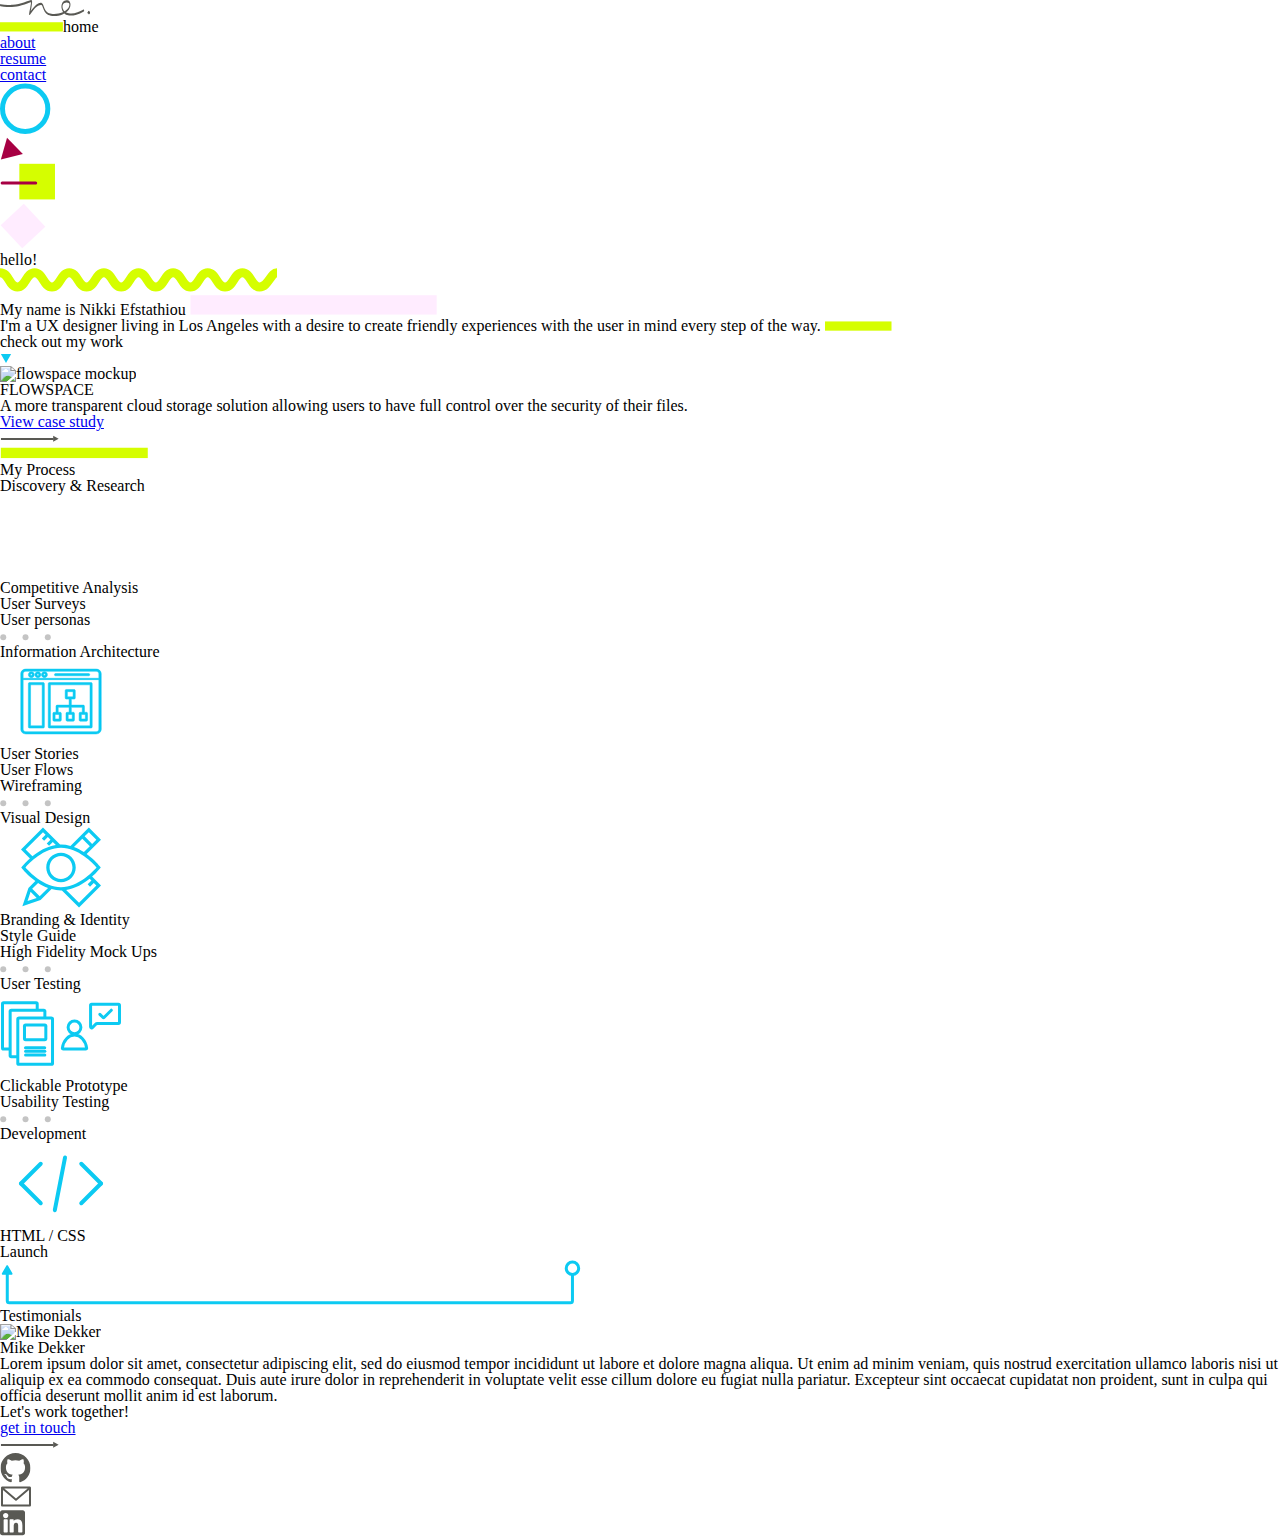
==== commit 6f0f2748: "restart" ====
--- a/index.html
+++ b/index.html
@@ -2,8 +2,8 @@
 <html lang="en">
   <head>
     <title>Nikki Efstathiou | Portfolio</title>
-    <link rel="stylesheet" href="../CSS/reset.css">
-    <link rel="stylesheet" href="../CSS/style.css">
+    <link rel="stylesheet" href="CSS/reset.css">
+    <link rel="stylesheet" href="CSS/style.css">
   </head>
   <body>
     <!-- hero unit -->
@@ -11,14 +11,14 @@
       <section class="hero">
         <header class="header">
           <a href="index.html" class="logo">
-            <img src="../images/logosignature.svg" alt="logo">
+            <img src="images/logosignature.svg" alt="logo">
           </a>
           <div class="container">
             <div class="navigation">
               <nav>
                 <div class="nav-wrapper">
                   <ul>
-                    <li><a href="index.html"></a><img class="homehighlight" src="../images/homegreen.svg">home</li>
+                    <li><a href="index.html"></a><img class="homehighlight" src="images/homegreen.svg">home</li>
                     <li><a href="about.html">about</a></li>
                     <li><a href="resume.pdf">resume</a></li>
                     <li><a href="contact.html">contact</a></li>
@@ -29,36 +29,36 @@
           </div>
           </header>
       <div class="circle">
-          <img src="../images/circleshape.svg" alt="circle">
+          <img src="images/circleshape.svg" alt="circle">
       </div>
           <div class="triangle">
-            <img src="../images/triangleshape.svg" alt="triangle">
+            <img src="images/triangleshape.svg" alt="triangle">
           </div>
           <div class="square">
-            <img src="../images/squareline.svg" alt="square">
+            <img src="images/squareline.svg" alt="square">
           </div>
           <div class="diamond">
-            <img src="../images/diamond.svg" alt="diamond">
+            <img src="images/diamond.svg" alt="diamond">
           </div>
       <div class="herotext">
         <h1>hello!</h1>
-        <img class="squiggle" src="../images/squiggle.svg" alt="squiggle">
+        <img class="squiggle" src="images/squiggle.svg" alt="squiggle">
         <h2 class="name">My name is Nikki Efstathiou
-          <img class="nikkihighlight" src="../images/nikkihighlight.svg">
+          <img class="nikkihighlight" src="images/nikkihighlight.svg">
         </h2>
         <p class="abouttext">I'm a UX designer living in Los Angeles with a desire to create <span class="friendly">friendly</span> experiences with the user in mind every step of the way.
-          <img class="friendlyhighlight" src="../images/friendlyhighlight.svg">
+          <img class="friendlyhighlight" src="images/friendlyhighlight.svg">
         </p>
       </div>
       <div class="downarrow">
         <p class="featuredworktext">check out my work</p>
-      <img src="../images/bluearrow.svg" alt="downarrow">
+      <img src="images/bluearrow.svg" alt="downarrow">
     </div>
   </section>
   <!--Project 1-->
   <section class="flowspaceproject">
     <div class="flowspacemockup">
-    <img src="../images/flowspacemockup.svg" alt="flowspace mockup">
+    <img src="images/flowspacemockup.svg" alt="flowspace mockup">
   </div>
   <div class="projecttext">
   <h3>FLOWSPACE</h3>
@@ -68,10 +68,10 @@
     <div class="button">
     <a href="project1.html">View case study
     <div class="buttonarrow">
-      <img src="../images/sidearrow.svg" alt="buttonarrow">
+      <img src="images/sidearrow.svg" alt="buttonarrow">
     </a>
   </div>
-    <img class="buttonhighlight" src="../images/buttonhighlight.svg">
+    <img class="buttonhighlight" src="images/buttonhighlight.svg">
   </div>
 </div>
 </section>
@@ -82,7 +82,7 @@
   <div class="skill">
     <h4>Discovery & Research</h4>
     <div class="image">
-    <img src="../images/research.svg" alt="Discovery & Research">
+    <img src="images/researchhome.svg" alt="Discovery & Research">
   </div>
     <ul>
       <li>Competitive Analysis</li>
@@ -90,11 +90,11 @@
       <li>User personas</li>
     </ul>
   </div>
- <img class ="dots" src="../images/dots.svg">
+ <img class ="dots" src="images/dots.svg">
   <div class="skill">
     <h4>Information Architecture</h4>
     <div class="image">
-    <img src="../images/IA.svg" alt="Information Architecture">
+    <img src="images/IAhome.svg" alt="Information Architecture">
   </div>
     <ul>
       <li>User Stories</li>
@@ -102,11 +102,11 @@
       <li>Wireframing</li>
     </ul>
   </div>
- <img class ="dots" src="../images/dots.svg">
+ <img class ="dots" src="images/dots.svg">
   <div class="skill">
     <h4>Visual Design</h4>
       <div class="image">
-        <img src="../images/visualdesign.svg" alt="Visual Design">
+        <img src="images/visualdesignhome.svg" alt="Visual Design">
       </div>
     <ul>
       <li>Branding & Identity</li>
@@ -114,22 +114,22 @@
       <li>High Fidelity Mock Ups</li>
     </ul>
   </div>
- <img class= "dots" src="../images/dots.svg">
+ <img class= "dots" src="images/dots.svg">
   <div class="skill">
     <h4>User Testing</h4>
     <div class="image">
-    <img src="../images/testing.svg" alt="User testing">
+    <img src="images/testinghome.svg" alt="User testing">
   </div>
     <ul>
       <li>Clickable Prototype</li>
       <li>Usability Testing</li>
     </ul>
   </div>
- <img class ="dots" src="../images/dots.svg">
+ <img class ="dots" src="images/dots.svg">
   <div class="skill">
     <h4>Development</h4>
     <div class="image">
-    <img src="../images/development.svg" alt="Development">
+    <img src="images/developmenthome.svg" alt="Development">
   </div>
     <ul>
       <li>HTML / CSS</li>
@@ -137,13 +137,13 @@
     </ul>
   </div>
 </div>
-  <img class="processarrow" src="../images/processarrow.svg">
+  <img class="processarrow" src="images/processarrow.svg">
 </section>
 <!--Testimonials-->
   <h2>Testimonials</h2>
 <section class="testimonials">
   <div class= "phototestimonial">
-    <img src="../images/fillerphoto.svg" alt="Mike Dekker">
+    <img src="images/fillerphoto.svg" alt="Mike Dekker">
     <p class="testimonialname">Mike Dekker</p>
   </div>
   <p class="review">Lorem ipsum dolor sit amet, consectetur adipiscing elit, sed do eiusmod tempor incididunt ut labore et dolore magna aliqua. Ut enim ad minim veniam, quis nostrud exercitation ullamco laboris nisi ut aliquip ex ea commodo consequat. Duis aute irure dolor in reprehenderit in voluptate velit esse cillum dolore eu fugiat nulla pariatur. Excepteur sint occaecat cupidatat non proident, sunt in culpa qui officia deserunt mollit anim id est laborum.<p>
@@ -157,16 +157,16 @@
   <div class="contactbutton">
   <a href="contact.html">get in touch
     <div class="buttonarrow">
-    <img src="../images/sidearrow.svg" alt="buttonarrow">
+    <img src="images/sidearrow.svg" alt="buttonarrow">
   </a>
 </div>
 </div>
 <div class="contacticons">
   <div class="footericons">
       <ul>
-        <li> <a href="https://github.com/nikkefstath"><img src="../images/github.svg" alt="github"></a></li>
-        <li> <a href="mailto:naefstathiou@gmail.com"><img src="../images/mail.svg" alt="email"></a></li>
-        <li> <a href="www.linkedin.com/in/nikkiefstathiou"><img src="../images/linkedin.svg" alt=linkedin></a></li>
+        <li> <a href="https://github.com/nikkefstath"><img src="images/github.svg" alt="github"></a></li>
+        <li> <a href="mailto:naefstathiou@gmail.com"><img src="images/mail.svg" alt="email"></a></li>
+        <li> <a href="www.linkedin.com/in/nikkiefstathiou"><img src="images/linkedin.svg" alt=linkedin></a></li>
       </ul>
     </div>
     </div>
